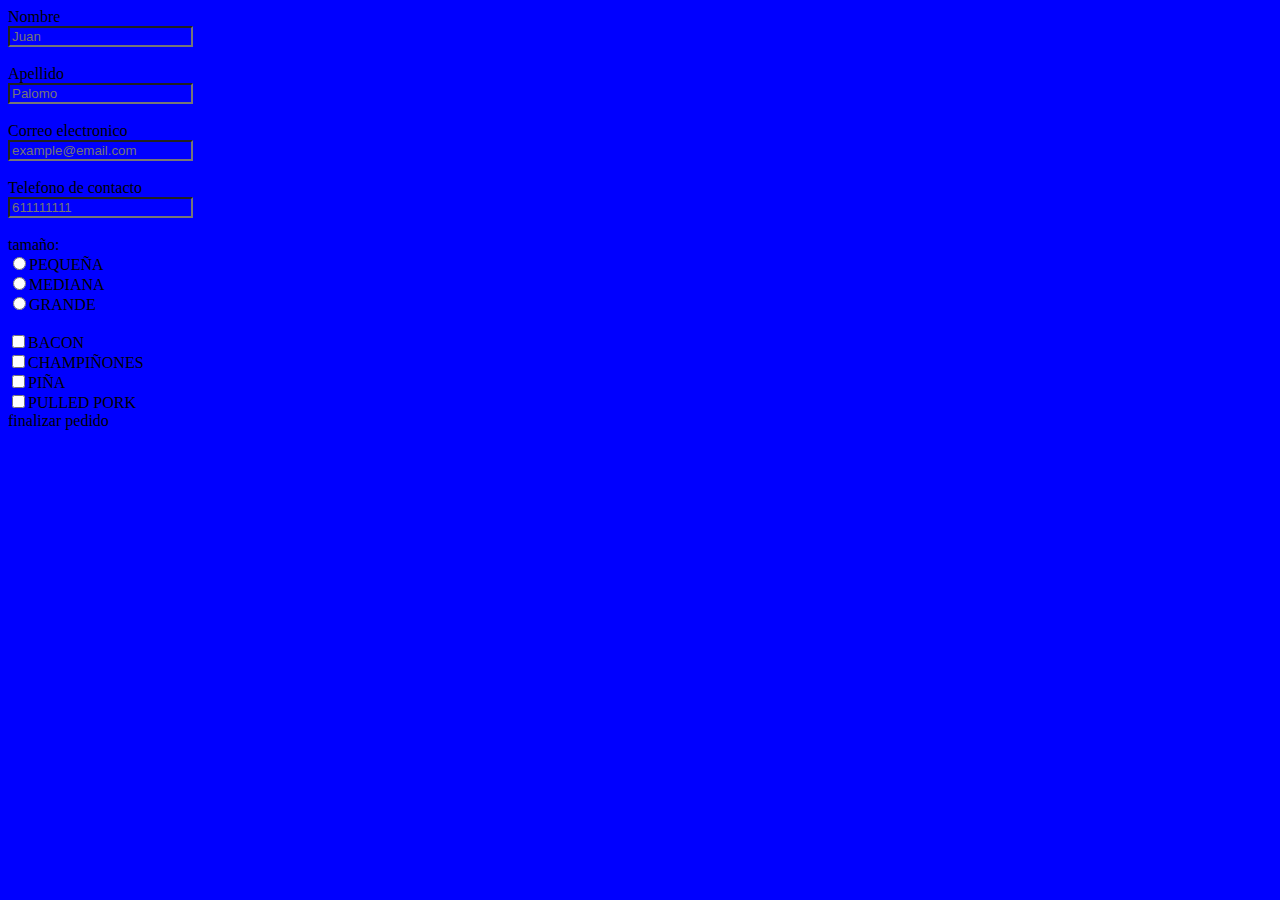
==== Workspace_David/Requerimiento2/index.html @ 1f868b2c "arreglo imagenes" ====
<!DOCTYPE html>
<html lang="en">
<head>
    <meta charset="UTF-8">
    <meta http-equiv="X-UA-Compatible" content="IE=edge">
    <meta name="viewport" content="width=device-width, initial-scale=1.0">
    <script type="text/javascript" src="index.js"></script>
    <link rel ="stylesheet" href = "style.css">
    <title>PIZZADEPABLOS</title>
</head>
<body>
        <form name="pedido" id = "formulario" >
            <label for="nombre">Nombre</label><br>
            <input  type="text" id="nombre" name="nombre" placeholder="Juan">         
            <br><br>

            <label for="apellido">Apellido</label><br>
            <input  type="text" id="apellido" name="apellido" placeholder="Palomo" >
            <br><br>

            <label for="email">Correo electronico</label><br>
            <input   type="email" id="correo" name="email" placeholder="example@email.com" >
            <br><br>

            <label for="telefono">Telefono de contacto</label><br>
            <input   type="tel" id="telefono" name="telefono" placeholder="611111111" >
            <br><br>
            <label for="zona">tamaño:</label>
            <br>
            <input type="radio" name="tamaño" value="peque"/>PEQUEÑA<br> 
            <input type="radio" name="tamaño" value="media"/>MEDIANA<br>
            <input type="radio" name="tamaño" value="grande"/>GRANDE<br><br>

            <label><input type="checkbox" name= "ingredientes" id="bacon"/>BACON</label><br/>
            <label><input type="checkbox" name= "ingredientes" id="champiñones"/>CHAMPIÑONES</label><br/>
            <label><input type="checkbox" name= "ingredientes" id="piña"/>PIÑA</label><br/>
            <label><input type="checkbox" name= "ingredientes" id="pulledPork"/>PULLED PORK</label><br/>

            <label type="submit" id="finalizar" >finalizar pedido</label>
        </form>
    
</body>
</html>
---- Workspace_David/Requerimiento2/style.css ----
*{
    background-color: blue;;
}
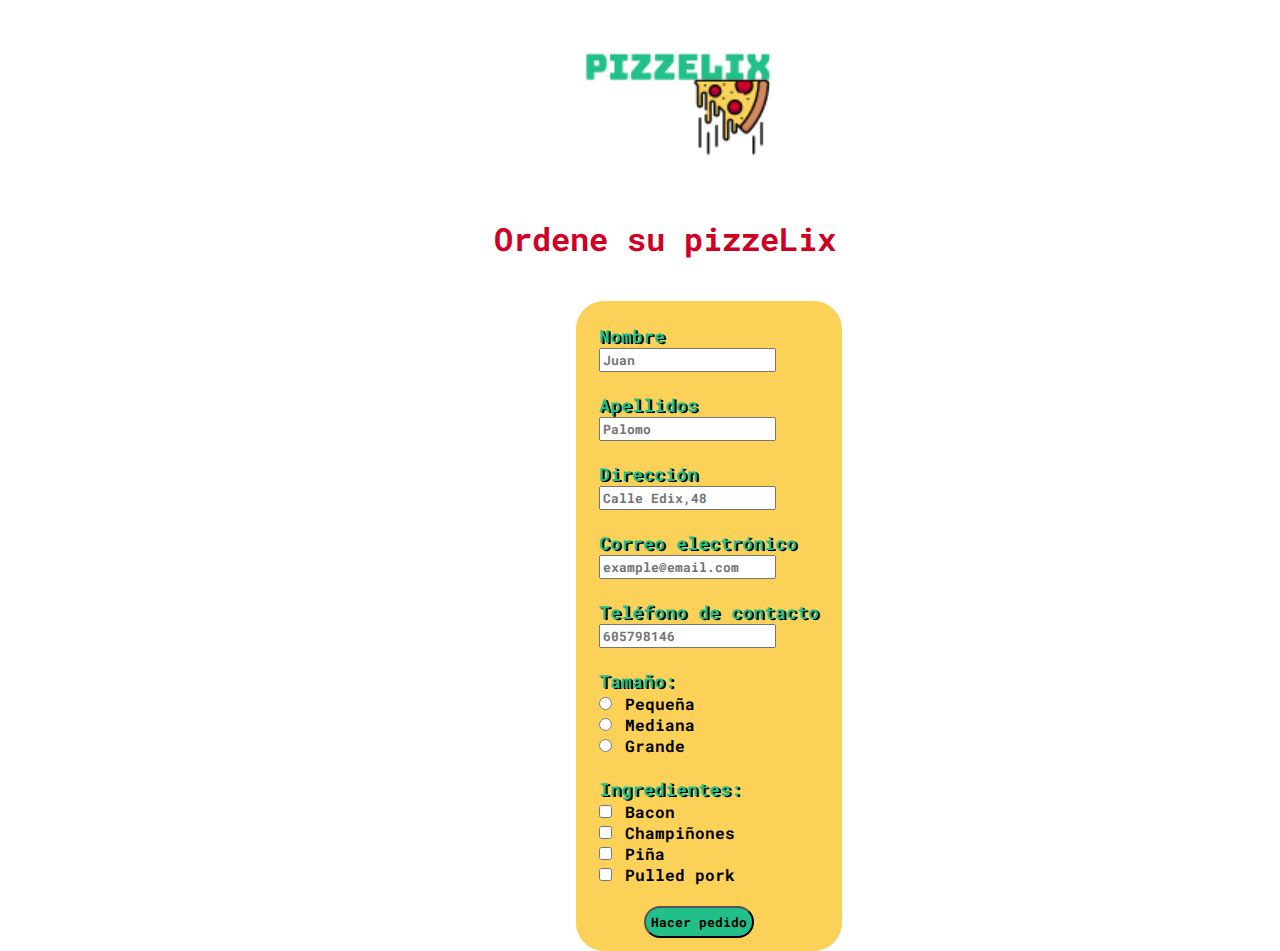
==== commit 04d76bbb: "requerimiento2 done" ====
--- a/Workspace_David/Requerimiento2/index.html
+++ b/Workspace_David/Requerimiento2/index.html
@@ -6,38 +6,53 @@
     <meta name="viewport" content="width=device-width, initial-scale=1.0">
     <script type="text/javascript" src="index.js"></script>
     <link rel ="stylesheet" href = "style.css">
-    <title>PIZZADEPABLOS</title>
+    <link rel="icon" type="image/jpg" href ="Pictures/icons8-pizza-16.png"/>
+    <link rel="preconnect" href="https://fonts.googleapis.com">
+    <link rel="preconnect" href="https://fonts.gstatic.com" crossorigin>
+    <link href="https://fonts.googleapis.com/css2?family=Roboto+Mono:wght@200&display=swap" rel="stylesheet">
+    <title>Pizzelix</title>
 </head>
 <body>
+    <div id ="logo">
+        <img src ="Pictures/d769932308af4d93a009b2e8c79f5d30.png" alt ="logo" class ="pizza">
+    </div>
+    <h1>Ordene su pizzeLix</h1>
+    <div id = "contendor">
         <form name="pedido" id = "formulario" >
             <label for="nombre">Nombre</label><br>
             <input  type="text" id="nombre" name="nombre" placeholder="Juan">         
             <br><br>
 
-            <label for="apellido">Apellido</label><br>
+            <label for="apellido">Apellidos</label><br>
             <input  type="text" id="apellido" name="apellido" placeholder="Palomo" >
             <br><br>
 
-            <label for="email">Correo electronico</label><br>
+            <label for ="direccion">Dirección</label>
+            <br>
+            <input type="text" id ="direccion" placeholder ="Calle Edix,48" >
+            <br><br>
+            <label for="email">Correo electrónico</label><br>
             <input   type="email" id="correo" name="email" placeholder="example@email.com" >
             <br><br>
 
-            <label for="telefono">Telefono de contacto</label><br>
-            <input   type="tel" id="telefono" name="telefono" placeholder="611111111" >
+            <label for="telefono">Teléfono de contacto</label><br>
+            <input type="tel" id="telefono" name="telefono" placeholder="605798146" >
             <br><br>
-            <label for="zona">tamaño:</label>
+            <label for="zona">Tamaño:</label>
             <br>
-            <input type="radio" name="tamaño" value="peque"/>PEQUEÑA<br> 
-            <input type="radio" name="tamaño" value="media"/>MEDIANA<br>
-            <input type="radio" name="tamaño" value="grande"/>GRANDE<br><br>
-
-            <label><input type="checkbox" name= "ingredientes" id="bacon"/>BACON</label><br/>
-            <label><input type="checkbox" name= "ingredientes" id="champiñones"/>CHAMPIÑONES</label><br/>
-            <label><input type="checkbox" name= "ingredientes" id="piña"/>PIÑA</label><br/>
-            <label><input type="checkbox" name= "ingredientes" id="pulledPork"/>PULLED PORK</label><br/>
-
-            <label type="submit" id="finalizar" >finalizar pedido</label>
-        </form>
-    
+            <input type="radio" name="tamaño" value="peque"/> Pequeña<br> 
+            <input type="radio" name="tamaño" value="media"/> Mediana<br>
+            <input type="radio" name="tamaño" value="grande"/> Grande<br><br>
+            
+            <label>Ingredientes:</label>
+            <br>
+            <input type="checkbox" name= "ingredientes" id="bacon"/> Bacon<br/>
+            <input type="checkbox" name= "ingredientes" id="champiñones"/> Champiñones<br/>
+            <input type="checkbox" name= "ingredientes" id="piña"/> Piña<br/>
+            <input type="checkbox" name= "ingredientes" id="pulledPork"/> Pulled pork<br/>
+            <br>
+            <button type="submit" id="finalizar">Hacer pedido</button>
+            </form>
+        </div>
 </body>
 </html>--- a/Workspace_David/Requerimiento2/style.css
+++ b/Workspace_David/Requerimiento2/style.css
@@ -1,3 +1,53 @@
+
 *{
-    background-color: blue;;
-}+    font-family: 'Roboto Mono', monospace;
+    font-weight: bolder;
+}
+h1{
+    text-align: center;
+    margin-top: -20px;
+    margin-left: 50px;
+    color:rgb(206, 0, 36)
+}
+#logo{
+    margin-top: -75px;
+    text-align: center;
+}
+.pizza{
+    width: 300px;
+}
+
+#formulario{
+    position: absolute;
+    float: center;
+    left:45%;
+    margin-top: 20px;
+    border-style:double;
+    padding-top: 20px;
+    -webkit-border-radius: 28;
+    -moz-border-radius: 28;
+    border-radius: 28px;
+    border-color: rgb(251, 209, 88);
+    background-color: rgb(251, 209, 88);
+
+}
+label{
+    color:rgb(34, 191, 136);
+    font-size: 18px;
+    margin: 20px;
+    text-shadow: 2px 1px 0.2px black;
+}
+input{
+    margin-left: 20px;
+}
+#finalizar{
+    margin-left:25%;
+    margin-bottom: 10px;
+    padding:5px;
+    -webkit-border-radius: 28;
+    -moz-border-radius: 28;
+    border-radius: 28px;
+    background-color:rgb(34, 191, 136);
+}
+
+
